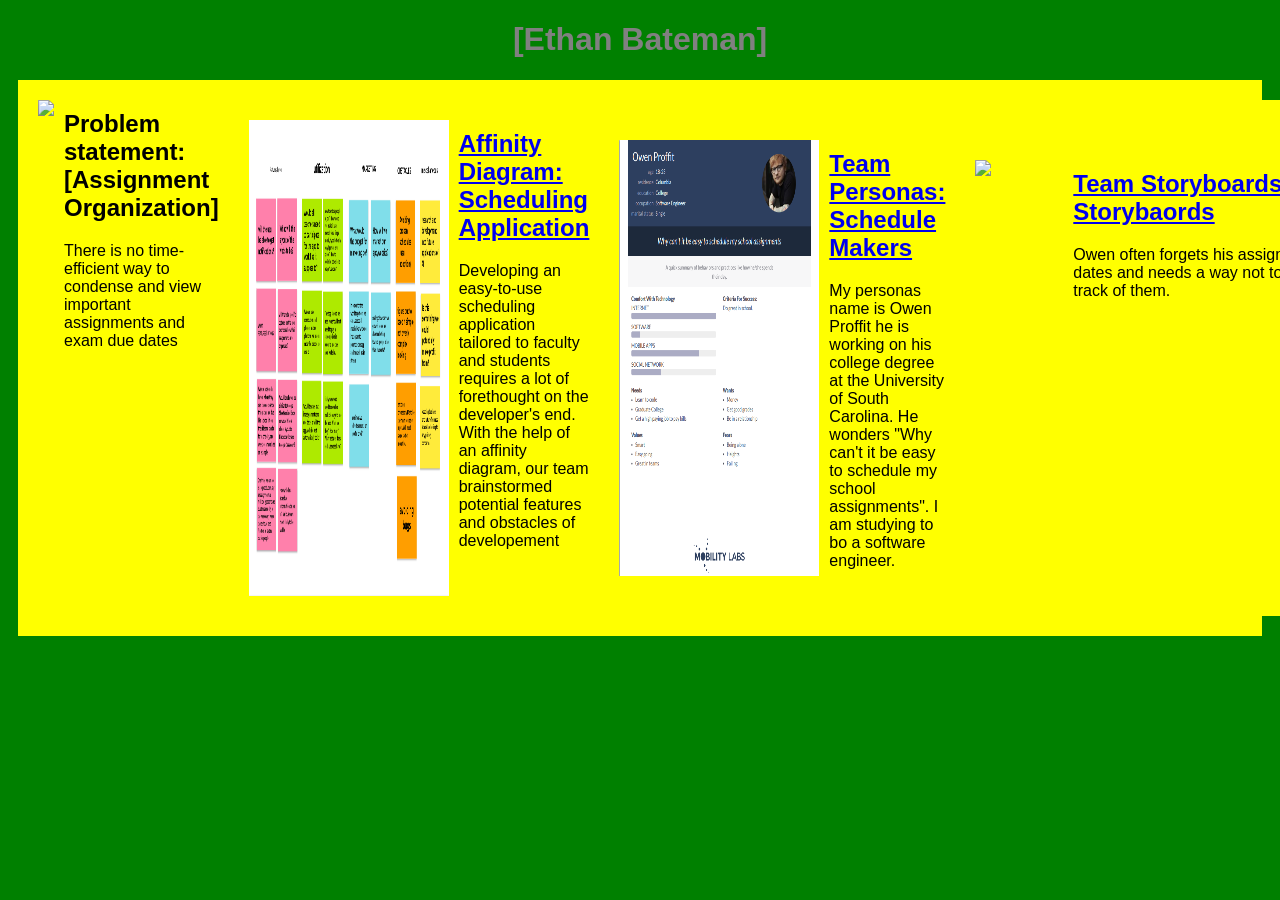
==== index.html @ 9a3cd52c "index.html" ====
<!DOCTYPE html>
<html>
 <head>
  <title>CSCE 190: [Ethan Bateman]</title>
  <link rel="stylesheet" href="styles.css" />
 </head>
 <body>
  <h1>[Ethan Bateman]</h1>
  <section class="assign">
   <img src="https://user-images.githubusercontent.com/143644498/266625151-cf6634f0-f123-4f29-8b48-81e54ef726c4.jpg" />
   <section class="assign-det">
     <h2>Problem statement: [Assignment Organization]</h2>
     <p>
      There is no time-efficient way to condense and view important assignments and exam due dates
     </p>
   </section>
   <!- Affinity Diagram Assignment ->
   <section class="assign">
     <image src="images/affinity-diagram.png" />
      <section class=assign-det>
        <a href="files/affinity-diagram.pdf"><h2>Affinity Diagram: Scheduling Application</h2></a>
        <p>
         Developing an easy-to-use scheduling application tailored to faculty and students requires a lot 
         of forethought on the developer's end.
         With the help of an affinity diagram, our team brainstormed potential features and obstacles of 
         developement
        </p>
  </section>
      <!-- Personas assignment -->
  <section class="assign">
   <img src="images/my-persona.png" />
    <section class="assign-det">
     <a href="files/personas.pdf"><h2>Team Personas: Schedule Makers</h2></a>
     <p>
         My personas name is Owen Proffit he is working on his college degree at the University of 
         South Carolina.  He wonders "Why can't it be easy to schedule my school assignments".  
         I am studying to bo a software engineer.
     </p>
  </section>
   <!-- Storyboard assignment -->
 <section class="assign">
  <img src="images/my-storyboard.png" />
   <section class="assign-det">
   <a href="files/all-storyboards.pdf"><h2>Team Storyboards: All Storybaords </h2></a>
    <p>
    Owen often forgets his assignment dates and needs a way not to lose track of them.
    </p>
   </section>
  </section>
</section>
 </body>
</html>
---- styles.css ----
body {
  background: green;
  font-family: Arial, Helvetica, sans-serif;
  }
 h1 {
    color: gray;
    text-align: center;
 }
 .assign {
  display: flex;
  padding: 10px;
  margin: 10px;
  background: yellow;
}
.assign img {
width: 200px;
padding: 10px;
}
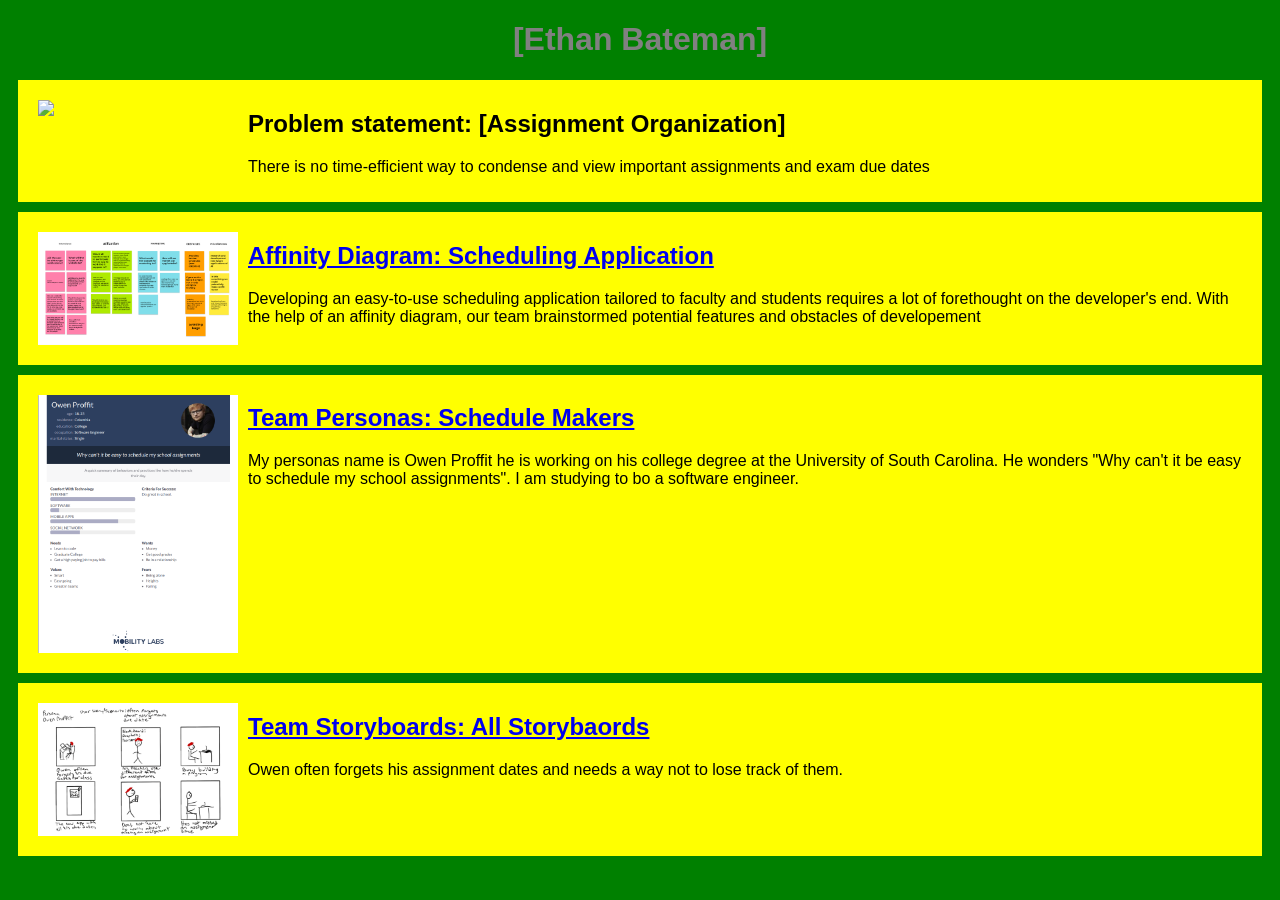
==== commit 8f84923a: "index.html" ====
--- a/index.html
+++ b/index.html
@@ -14,6 +14,7 @@
       There is no time-efficient way to condense and view important assignments and exam due dates
      </p>
    </section>
+  </section>
    <!- Affinity Diagram Assignment ->
    <section class="assign">
      <image src="images/affinity-diagram.png" />
@@ -25,7 +26,8 @@
          With the help of an affinity diagram, our team brainstormed potential features and obstacles of 
          developement
         </p>
-  </section>
+    </section>
+   </section>
       <!-- Personas assignment -->
   <section class="assign">
    <img src="images/my-persona.png" />
@@ -36,6 +38,7 @@
          South Carolina.  He wonders "Why can't it be easy to schedule my school assignments".  
          I am studying to bo a software engineer.
      </p>
+   </section>
   </section>
    <!-- Storyboard assignment -->
  <section class="assign">
@@ -47,6 +50,5 @@
     </p>
    </section>
   </section>
-</section>
  </body>
 </html>
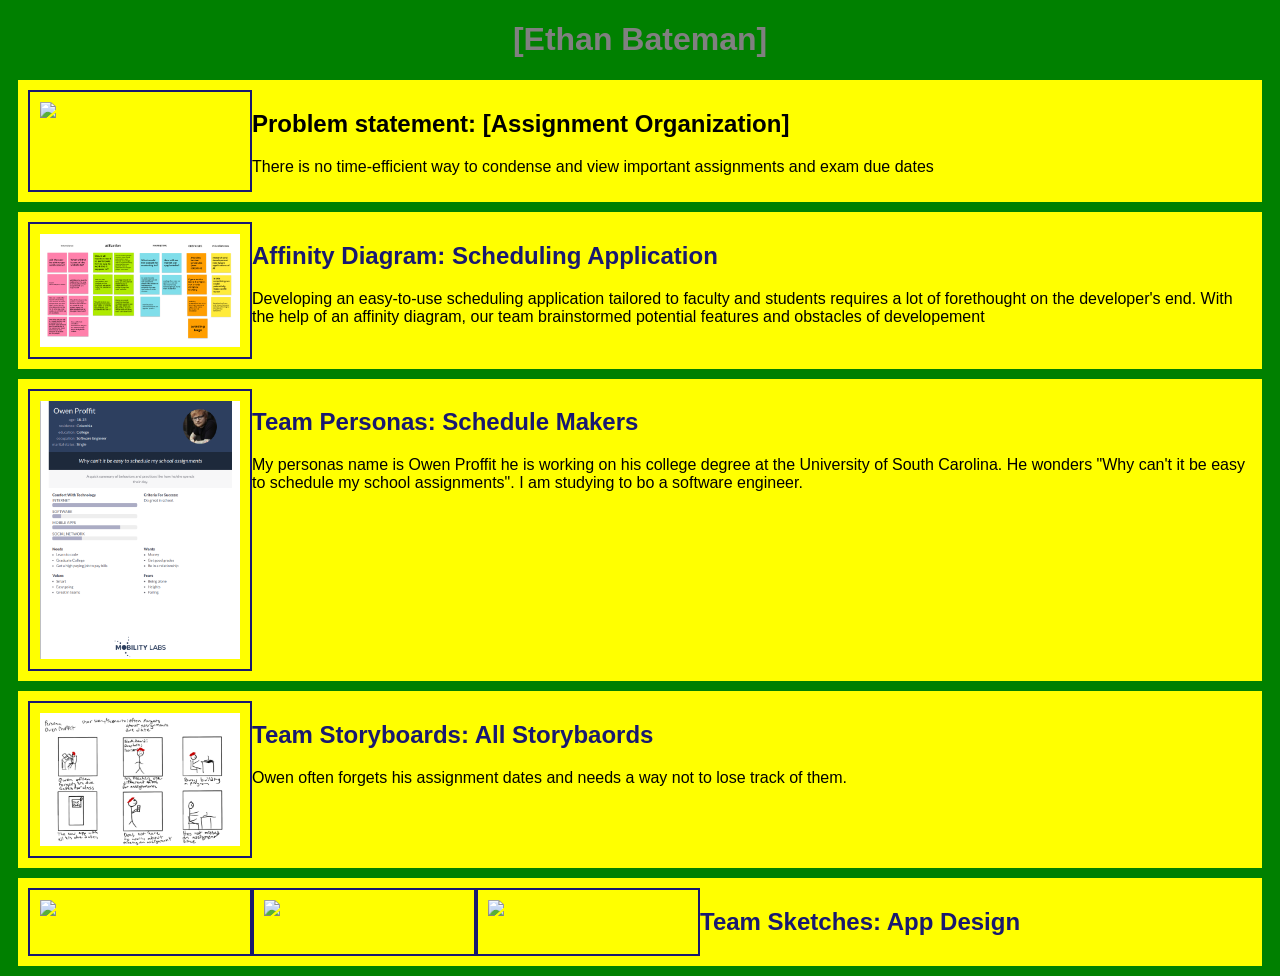
==== commit cccbd933: "index.html" ====
--- a/index.html
+++ b/index.html
@@ -50,5 +50,17 @@
     </p>
    </section>
   </section>
+   <!-- Sketching assignment -->
+   <section class="assign">
+     <img src="images/my-sketch1.jpg" />
+     <img src="images/my-sketch2.jpg" />
+     <img src="images/my-sketch3.jpg" />
+   <section class="assign-det">
+    <a href="files/all-sketches.pdf"><h2>Team Sketches: App Design</h2></a>
+    <p>
+    
+    </p>
+   </section>
+  </section>
  </body>
 </html>
--- a/styles.css
+++ b/styles.css
@@ -16,3 +16,11 @@
 width: 200px;
 padding: 10px;
 }
+a {
+ text-decoration: none; /* remove underlining on anchor tags */
+ color: midnightblue; /* pick the color you want */
+}
+.assign img {
+ padding: 10px; /* change this from margin to padding */
+ border: 2px solid midnightblue; /* try dashed, dotted */
+}
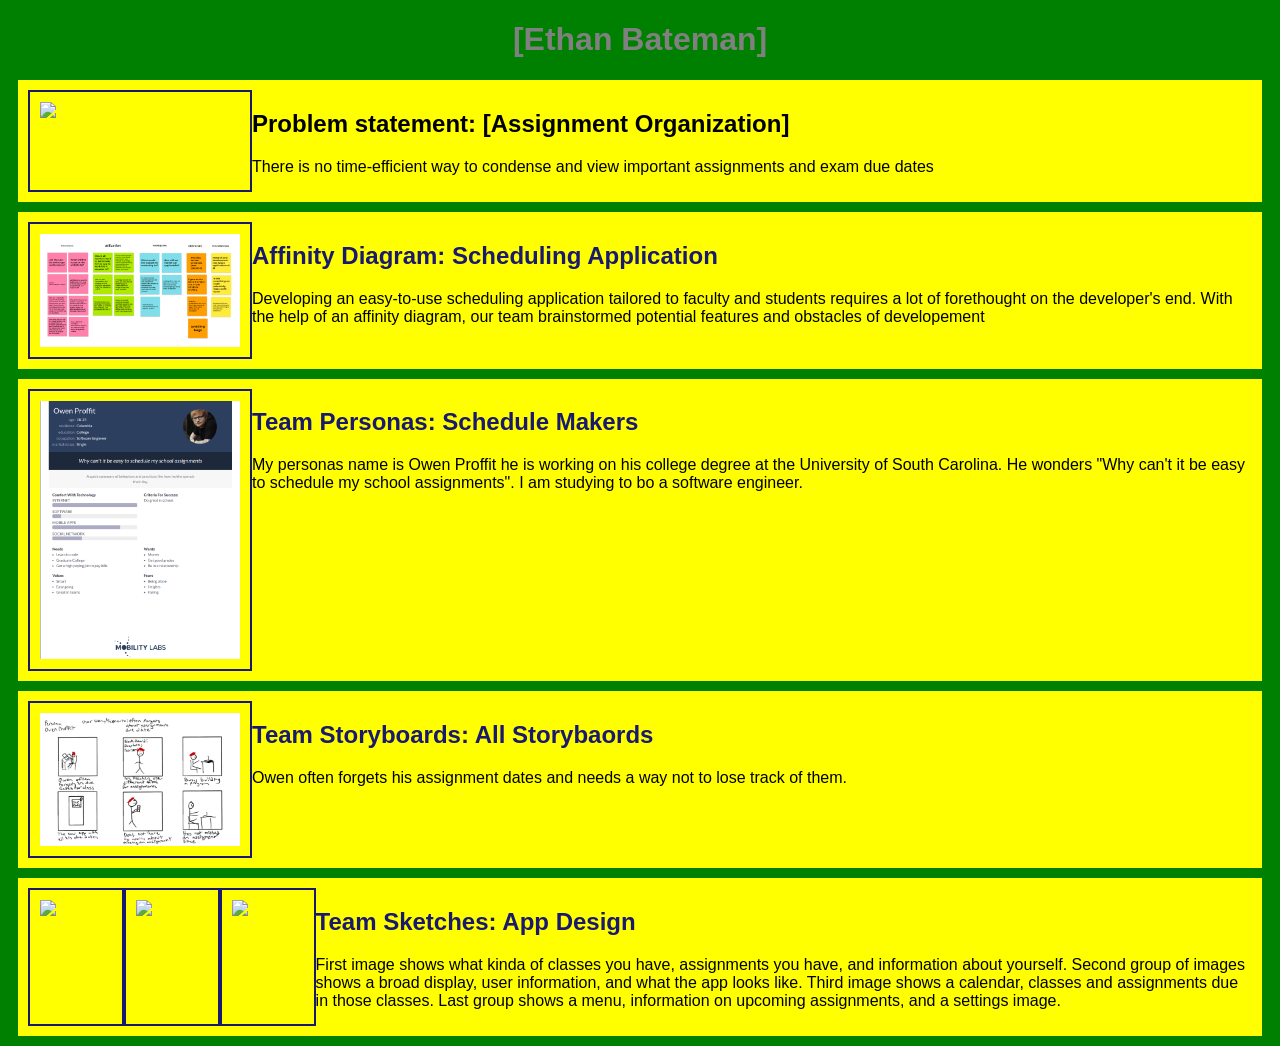
==== commit f47f6958: "index.html" ====
--- a/index.html
+++ b/index.html
@@ -58,7 +58,9 @@
    <section class="assign-det">
     <a href="files/all-sketches.pdf"><h2>Team Sketches: App Design</h2></a>
     <p>
-    
+    First image shows what kinda of classes you have, assignments you have, and information about yourself.  
+     Second group of images shows a broad display, user information, and what the app looks like.  Third image shows a calendar,
+     classes and assignments due in those classes.  Last group shows a menu, information on upcoming assignments, and a settings image.
     </p>
    </section>
   </section>
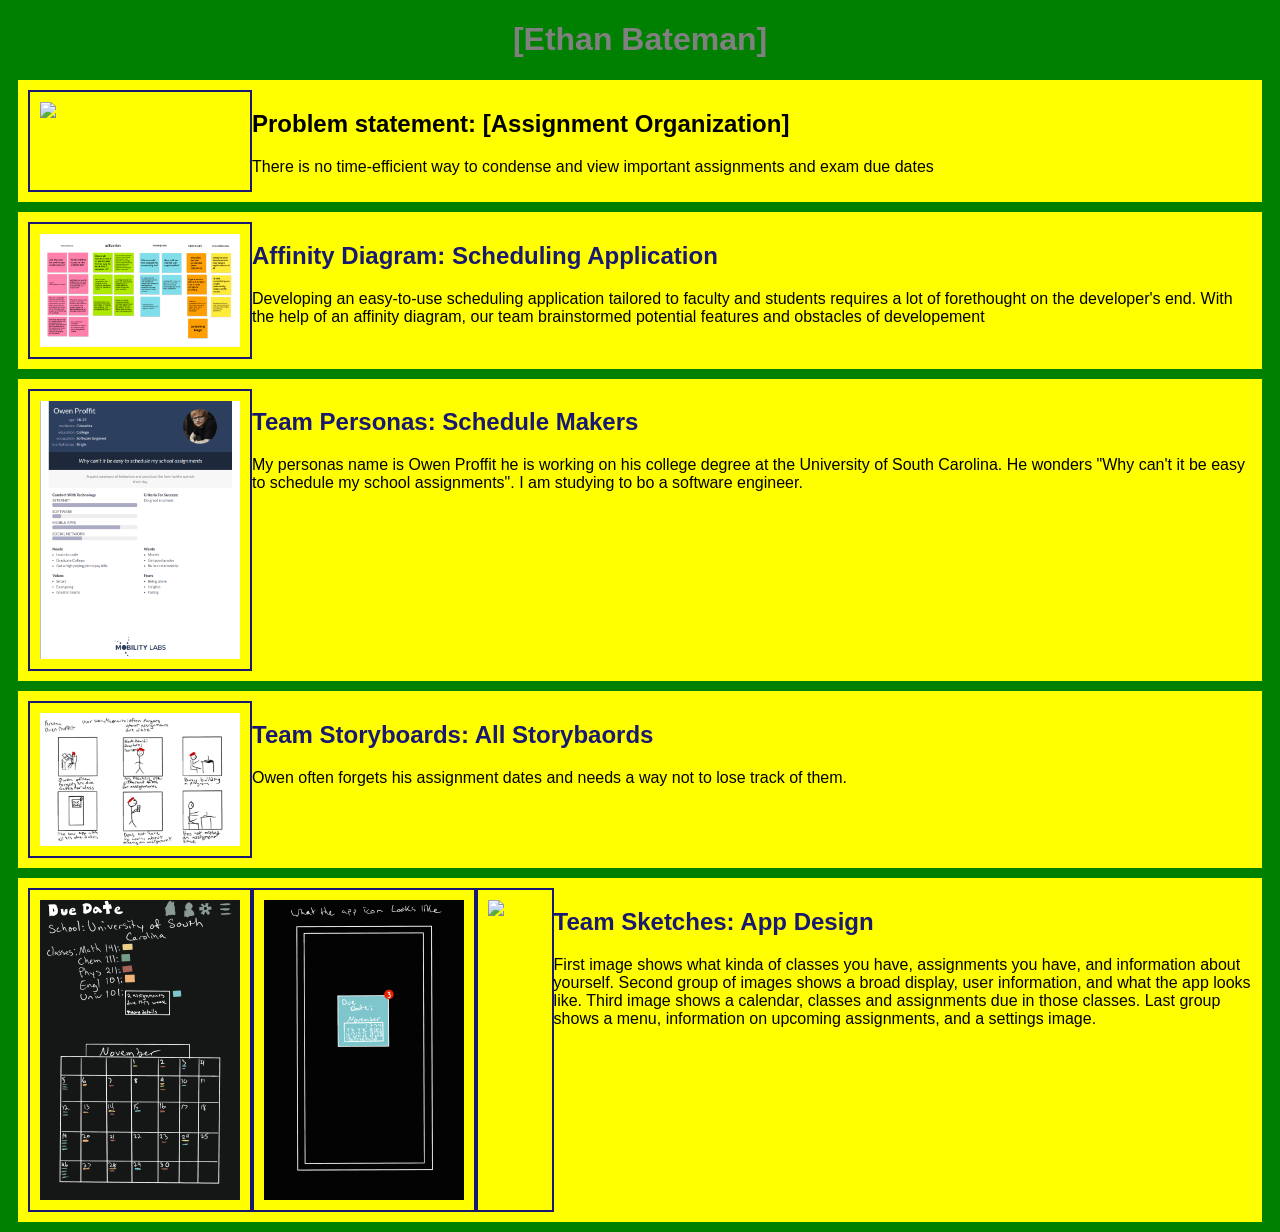
==== commit 524edcdd: "index.html" ====
--- a/index.html
+++ b/index.html
@@ -52,9 +52,9 @@
   </section>
    <!-- Sketching assignment -->
    <section class="assign">
-     <img src="images/my-sketch1.jpg" />
-     <img src="images/my-sketch2.jpg" />
-     <img src="images/my-sketch3.jpg" />
+     <img src="images/sketch1.jpg" />
+     <img src="images/sketch2.jpg" />
+     <img src="images/sketch3.jpg" />
    <section class="assign-det">
     <a href="files/all-sketches.pdf"><h2>Team Sketches: App Design</h2></a>
     <p>
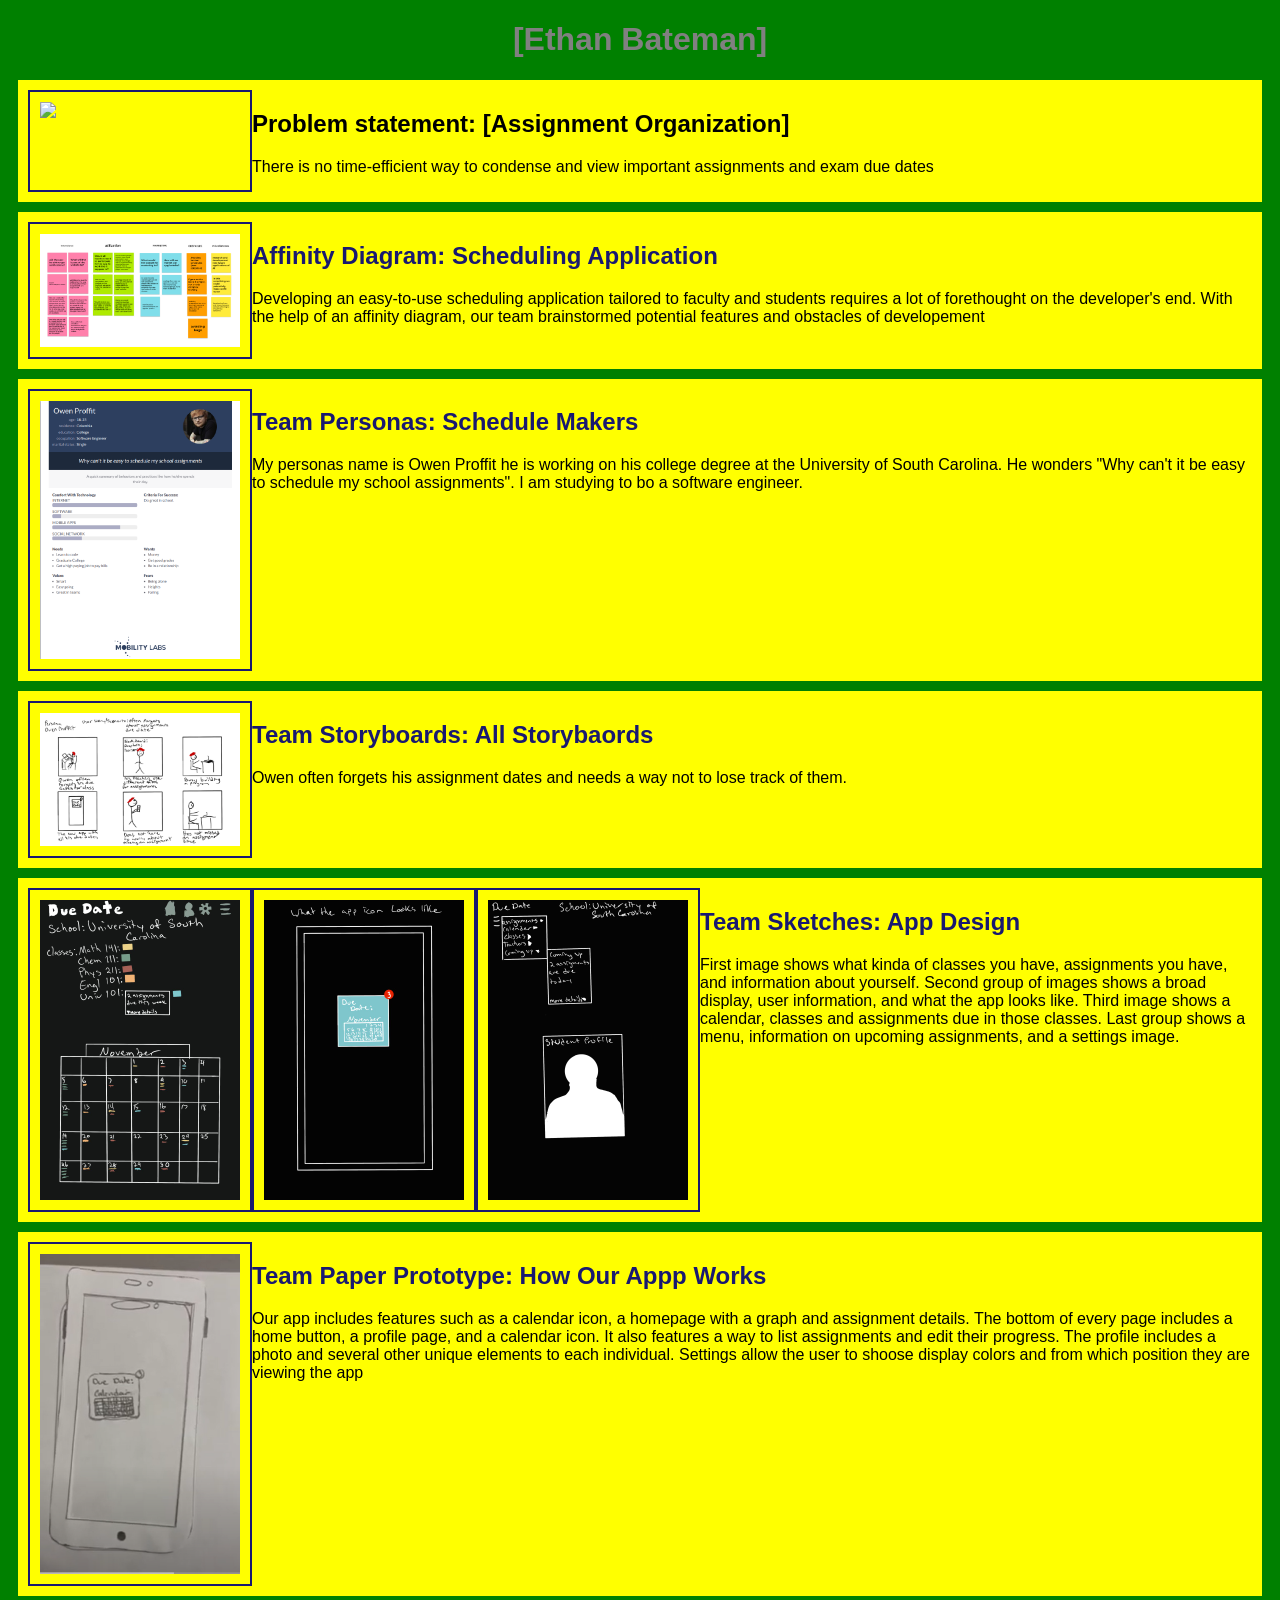
==== commit 6faa02eb: "index.html" ====
--- a/index.html
+++ b/index.html
@@ -64,5 +64,18 @@
     </p>
    </section>
   </section>
+  <!-- Paper prototype assignment -->
+   <section class="assign">
+     <img src="images/team-prototype.png" />
+       <section class="assign-det">
+       <a href="https://www.youtube.com/watch?v=WVxHT-6xSDc"><h2>Team Paper Prototype: How Our Appp Works</h2></a>
+        <p>
+        Our app includes features such as a calendar icon, a homepage with a graph and assignment details.  The bottom of every page
+        includes a home button, a profile page, and a calendar icon.  It also features a way to list assignments and edit their progress. 
+        The profile includes a photo and several other unique elements to each individual.  Settings allow the user to shoose display colors 
+        and from which position they are viewing the app
+        </p>
+   </section>
+  </section>
  </body>
 </html>
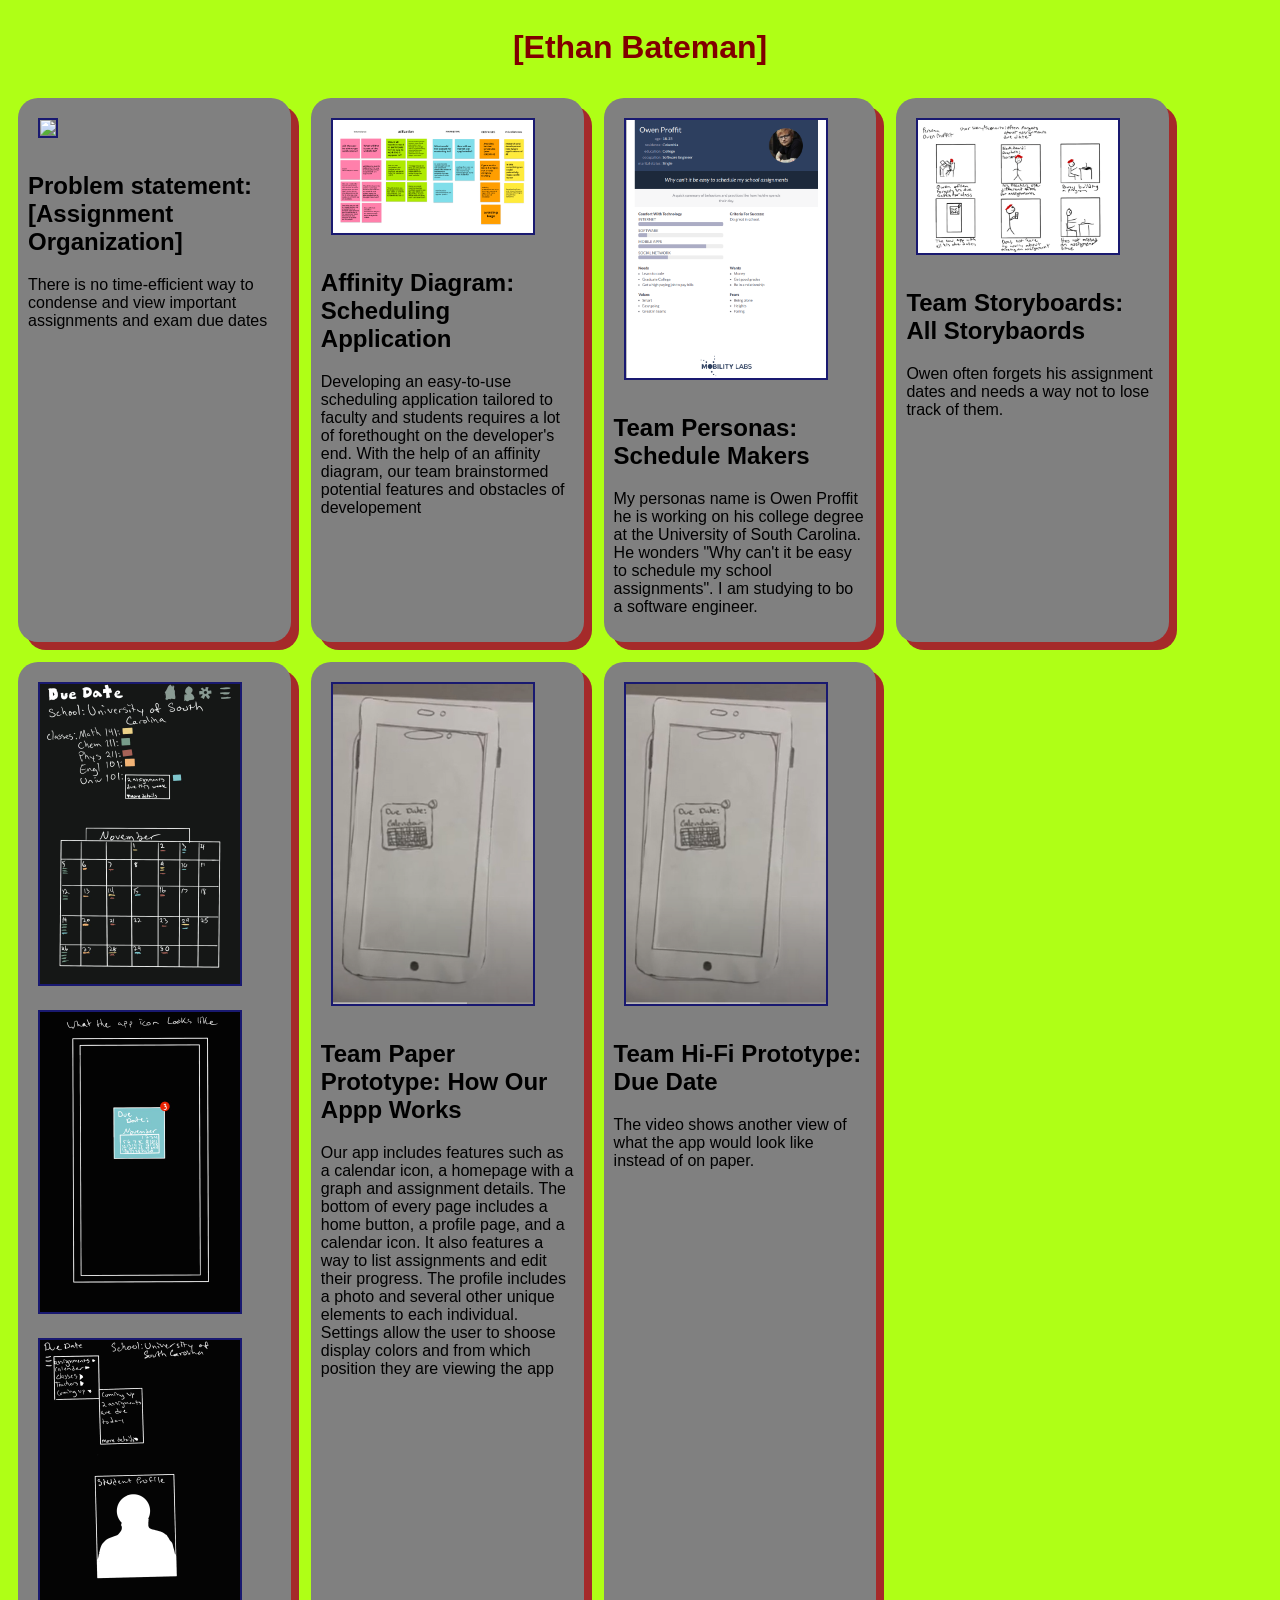
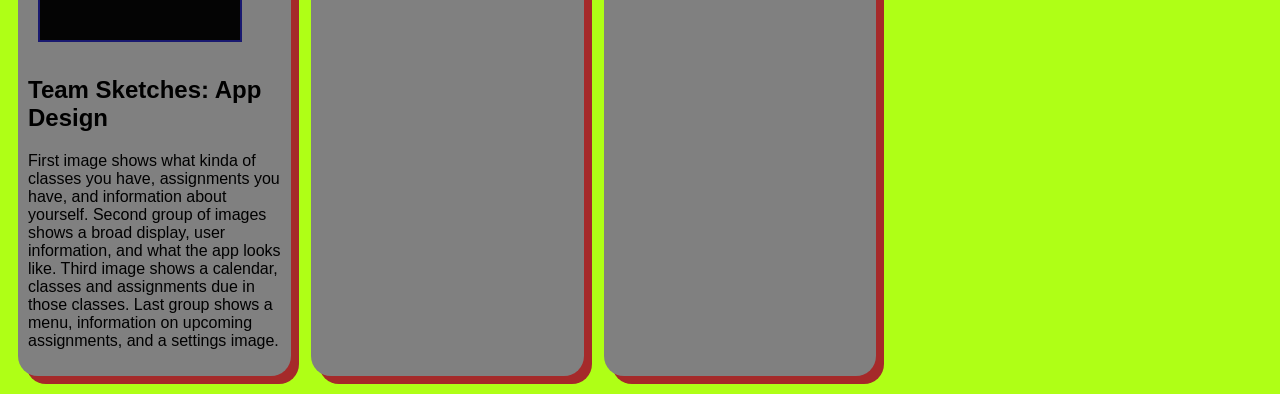
==== commit a913a8d0: "index.html" ====
--- a/index.html
+++ b/index.html
@@ -77,5 +77,15 @@
         </p>
    </section>
   </section>
+  <!-- Hi-Fi prototype assignment -->
+ <section class="assign">
+  <img src="images/team-prototype.png" />
+   <section class="assign-det">
+    <a href="https://youtu.be/dQw4w9WgXcQ"><h2>Team Hi-Fi Prototype: Due Date</h2></a>
+    <p>
+    The video shows another view of what the app would look like instead of on paper.
+    </p>
+   </section>
+  </section>
  </body>
 </html>
--- a/styles.css
+++ b/styles.css
@@ -1,26 +1,41 @@
 body {
-  background: green;
-  font-family: Arial, Helvetica, sans-serif;
-  }
- h1 {
-    color: gray;
-    text-align: center;
- }
- .assign {
-  display: flex;
-  padding: 10px;
-  margin: 10px;
-  background: yellow;
+ background-color: #AFFF16;
+ font-family: Arial, Helvetica, sans-serif;
+ display: flex;
+ flex-wrap: wrap;
+}
+h1 {
+ color: maroon;
+ text-align: center;
+ width: 100%;
+ display: block;
+}
+h1:hover {
+ color: hotpink;
+ text-align: center;
+ width: 100%;
+ display: block;
+}
+a {
+ text-decoration: none;
+ color: black;
+}
+.assign {
+ background-color: grey;
+ margin: 10px;
+ padding: 10px;
+ border-radius: 20px;
+ width: 20%;
+ box-shadow: 8px 8px brown;
+ display: block; /* instead of flex */
 }
 .assign img {
-width: 200px;
-padding: 10px;
+ width: 200px;
+ margin: 10px;
+ border: 2px solid midnightblue;
 }
-a {
- text-decoration: none; /* remove underlining on anchor tags */
- color: midnightblue; /* pick the color you want */
+.assign img:hover {
+ width: 200px;
+ margin: 10px;
+ border: 2px dotted yellow;
 }
-.assign img {
- padding: 10px; /* change this from margin to padding */
- border: 2px solid midnightblue; /* try dashed, dotted */
-}
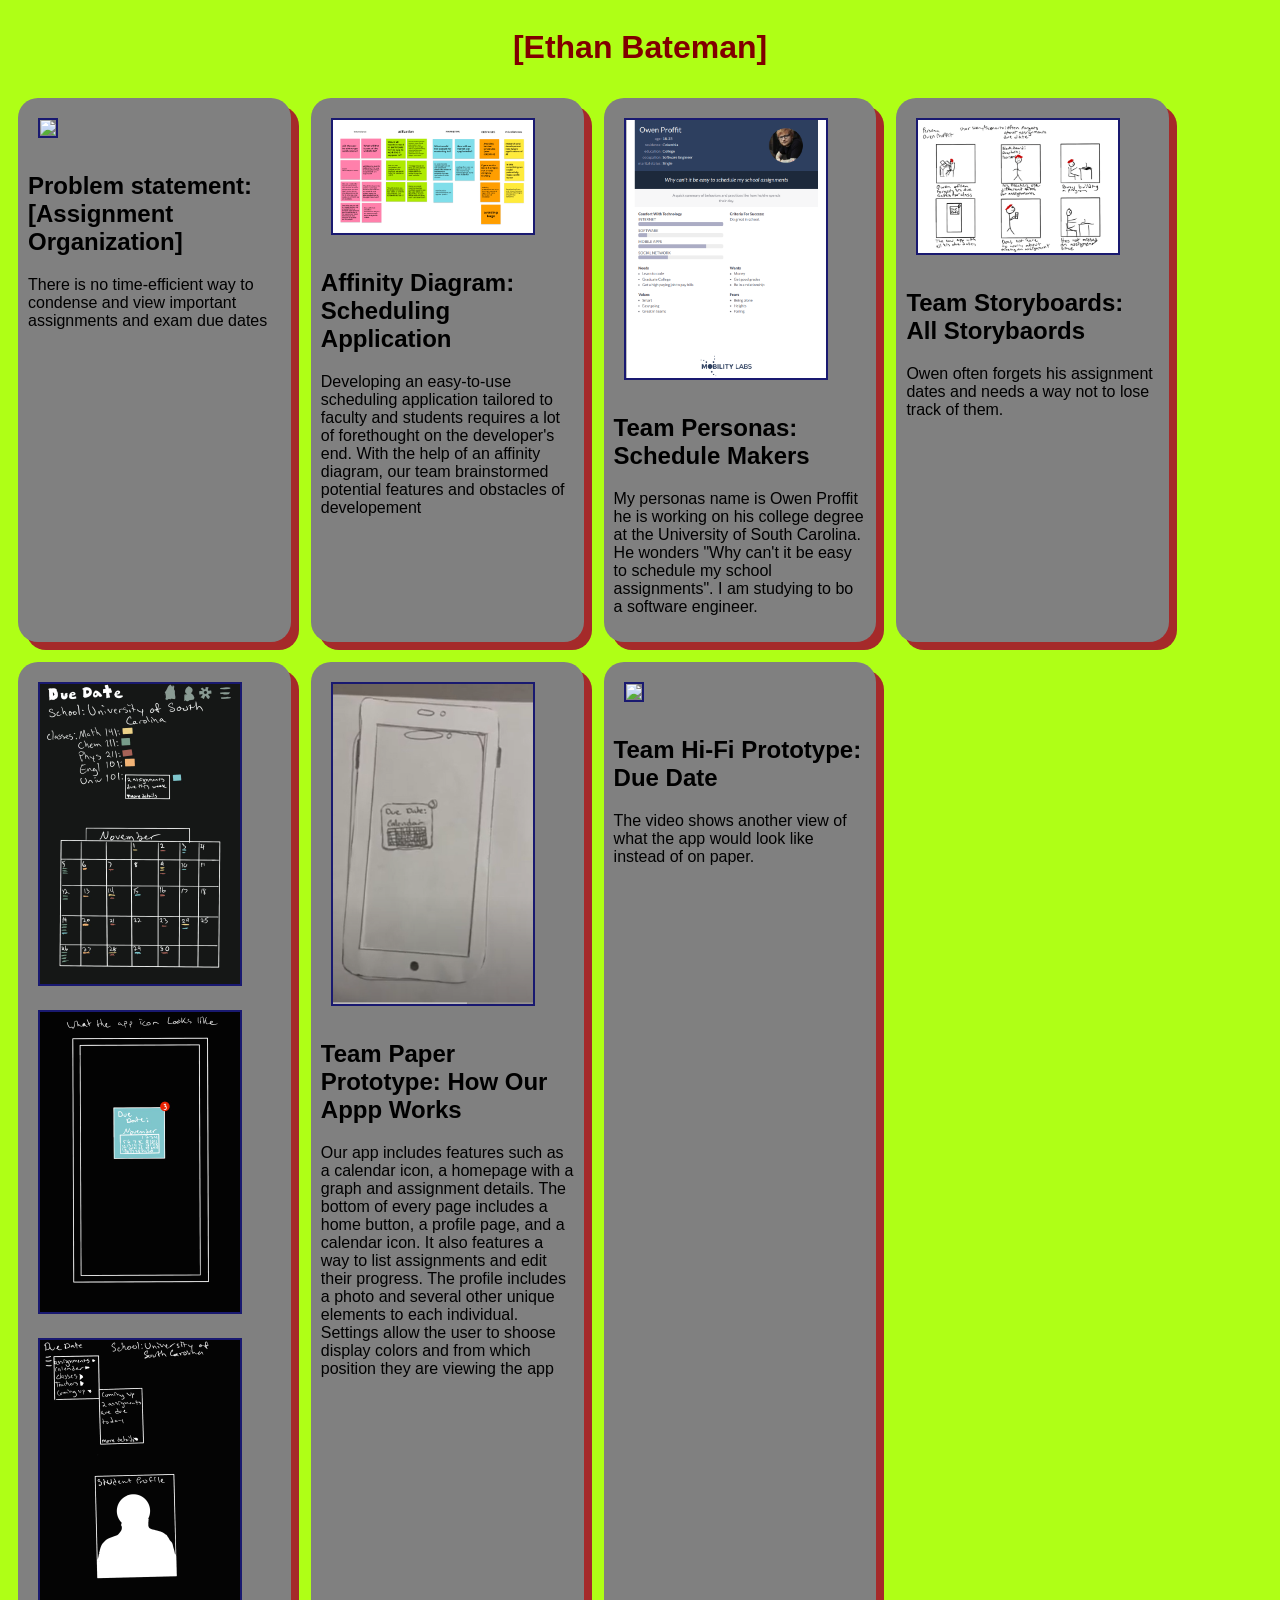
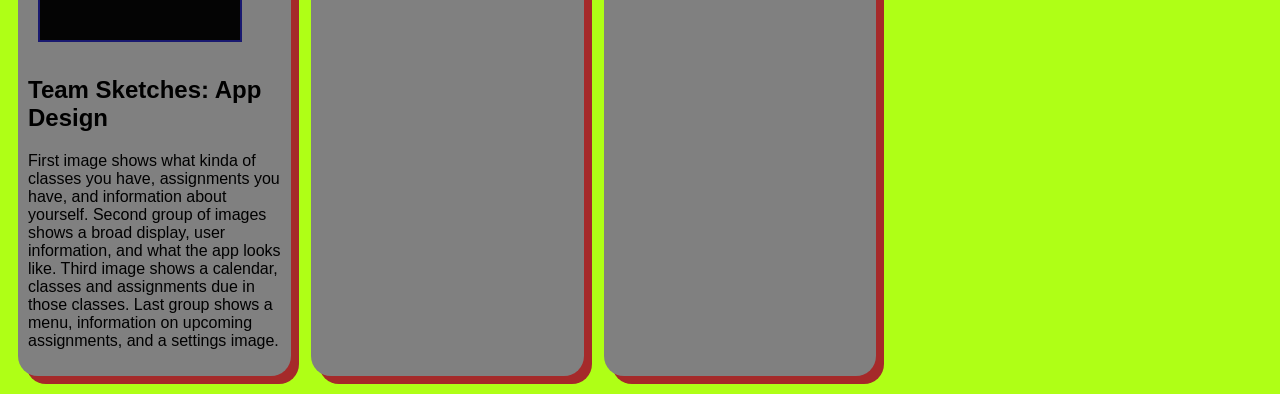
==== commit 033871cc: "index.html" ====
--- a/index.html
+++ b/index.html
@@ -79,9 +79,9 @@
   </section>
   <!-- Hi-Fi prototype assignment -->
  <section class="assign">
-  <img src="images/team-prototype.png" />
+  <img src="images/team-prototype-2.png" />
    <section class="assign-det">
-    <a href="https://youtu.be/dQw4w9WgXcQ"><h2>Team Hi-Fi Prototype: Due Date</h2></a>
+    <a href="https://www.youtube.com/watch?v=FnAQ60AMxNw"><h2>Team Hi-Fi Prototype: Due Date</h2></a>
     <p>
     The video shows another view of what the app would look like instead of on paper.
     </p>
